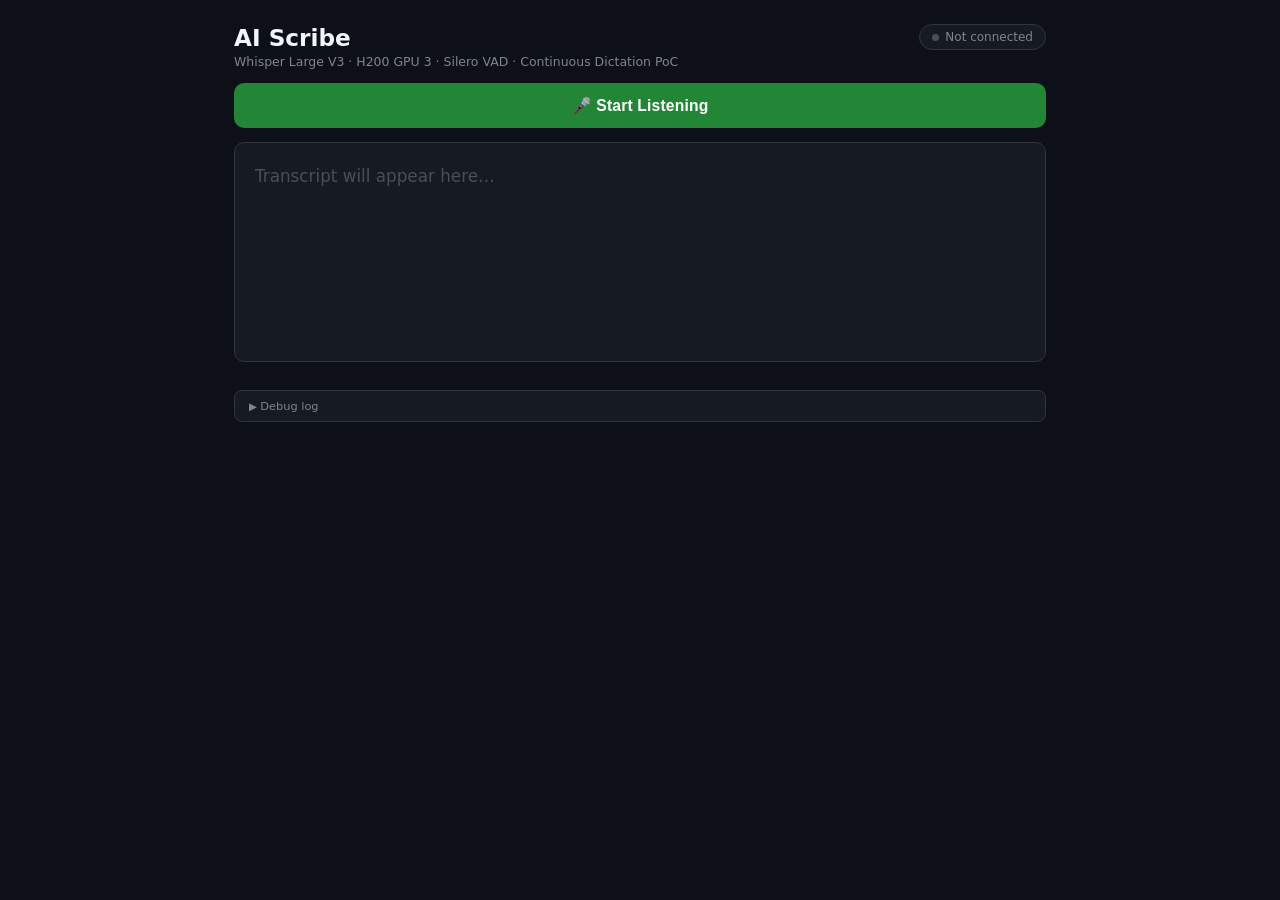
==== client/index.html @ 9f246950 "Inital Commit: Basic PoC with Dictation STT working" ====
<!DOCTYPE html>
<html lang="en">
<head>
  <meta charset="UTF-8">
  <meta name="viewport" content="width=device-width, initial-scale=1.0">
  <meta name="description" content="AI Scribe — Voice-driven exam interface for PwD students. Continuous dictation powered by Whisper Large V3.">
  <title>AI Scribe — Continuous Dictation</title>
  <style>
    *, *::before, *::after { box-sizing: border-box; margin: 0; padding: 0; }

    body {
      font-family: 'Segoe UI', system-ui, -apple-system, sans-serif;
      background: #0d1117;
      color: #e6edf3;
      min-height: 100vh;
      padding: 24px;
      display: flex;
      flex-direction: column;
      gap: 14px;
      max-width: 860px;
      margin: 0 auto;
    }

    /* ── Header ─────────────────────────────────────────────────── */
    .header {
      display: flex;
      justify-content: space-between;
      align-items: flex-start;
      flex-wrap: wrap;
      gap: 8px;
    }
    h1 { font-size: 1.45rem; color: #f0f6fc; font-weight: 600; }
    .subtitle { font-size: 0.78rem; color: #7d8590; margin-top: 3px; }

    /* ── Connection pill ────────────────────────────────────────── */
    .ws-pill {
      display: flex;
      align-items: center;
      gap: 6px;
      padding: 5px 12px;
      border-radius: 20px;
      background: #161b22;
      border: 1px solid #30363d;
      font-size: 0.75rem;
      color: #7d8590;
      white-space: nowrap;
    }
    .dot {
      width: 7px; height: 7px;
      border-radius: 50%;
      background: #484f58;
      flex-shrink: 0;
      transition: background 0.3s;
    }
    .dot.connected { background: #3fb950; }
    .dot.error     { background: #f85149; }

    /* ── Start/Stop button ──────────────────────────────────────── */
    #startBtn {
      width: 100%;
      padding: 13px;
      background: #238636;
      color: #fff;
      border: none;
      border-radius: 10px;
      font-size: 0.98rem;
      font-weight: 600;
      cursor: pointer;
      transition: background 0.2s, opacity 0.2s;
      letter-spacing: 0.01em;
    }
    #startBtn:hover:not(:disabled) { background: #2ea043; }
    #startBtn:disabled { opacity: 0.45; cursor: not-allowed; }
    #startBtn.stopping { background: #6e3b3b; }
    #startBtn.stopping:hover { background: #8b1a1a; }

    /* ── VAD status bar ─────────────────────────────────────────── */
    #vadBar {
      display: none;
      align-items: center;
      gap: 10px;
      padding: 10px 16px;
      border-radius: 8px;
      background: #161b22;
      border: 1px solid #30363d;
      font-size: 0.83rem;
      color: #7d8590;
    }
    #vadBar.visible { display: flex; }

    .vad-dot {
      width: 10px; height: 10px;
      border-radius: 50%;
      background: #3fb950;
      flex-shrink: 0;
      transition: background 0.15s;
    }
    .vad-dot.speaking {
      background: #f0883e;
      animation: speak-pulse 0.5s ease-in-out infinite alternate;
    }
    @keyframes speak-pulse {
      from { transform: scale(1);   box-shadow: 0 0 0 0   rgba(240,136,62,0.5); }
      to   { transform: scale(1.35); box-shadow: 0 0 0 5px rgba(240,136,62,0);   }
    }

    /* ── Transcript area ────────────────────────────────────────── */
    #transcript {
      background: #161b22;
      border: 1px solid #30363d;
      border-radius: 10px;
      padding: 18px 20px;
      min-height: 220px;
      max-height: 420px;
      overflow-y: auto;
      font-size: 1.05rem;
      line-height: 1.9;
      scroll-behavior: smooth;
    }
    .placeholder { color: #484f58; }

    /* Completed sentence chunks flow inline like a scribe writing */
    .sent { display: inline; margin-right: 4px; }

    /* Individual word spans */
    .w { display: inline; }
    .w.lo {
      background: rgba(248,81,73,0.12);
      color: #f85149;
      border-radius: 3px;
      padding: 0 2px;
      cursor: help;
    }

    /* .sent.pending is intentionally unstyled.
       It looks identical to committed text so the student sees
       a single continuous transcript with no visual interruptions.
       The .pending class exists only to identify the paragraph in JS. */

    /* ── Command feedback ───────────────────────────────────────── */
    #cmdBar {
      display: none;
      align-items: center;
      gap: 10px;
      padding: 10px 16px;
      background: #161b22;
      border: 1px solid #30363d;
      border-left: 3px solid #388bfd;
      border-radius: 8px;
      font-size: 0.83rem;
    }
    #cmdBar.visible { display: flex; }

    /* ── Stats row ──────────────────────────────────────────────── */
    .stats {
      display: flex;
      gap: 18px;
      font-size: 0.73rem;
      color: #7d8590;
      padding: 0 2px;
    }

    /* ── Debug log ──────────────────────────────────────────────── */
    details {
      background: #161b22;
      border: 1px solid #30363d;
      border-radius: 8px;
      font-size: 0.71rem;
    }
    summary {
      padding: 8px 14px;
      cursor: pointer;
      color: #7d8590;
      user-select: none;
      list-style: none;
    }
    summary::before { content: "▶ "; font-size: 0.65rem; }
    details[open] summary::before { content: "▼ "; }
    #log {
      font-family: 'Cascadia Code', 'Consolas', 'Courier New', monospace;
      color: #6e7681;
      max-height: 130px;
      overflow-y: auto;
      padding: 0 14px 10px;
    }
    #log .le { padding: 1px 0; }
    #log .err { color: #f85149; }
    #log .ok  { color: #3fb950; }
    #log .cmd { color: #388bfd; }
  </style>
</head>
<body>

<!-- ── Header ────────────────────────────────────────────────────────────── -->
<div class="header">
  <div>
    <h1>AI Scribe</h1>
    <div class="subtitle">Whisper Large V3 · H200 GPU 3 · Silero VAD · Continuous Dictation PoC</div>
  </div>
  <div class="ws-pill">
    <div class="dot" id="wsDot"></div>
    <span id="wsLabel">Not connected</span>
  </div>
</div>

<!-- ── Start/Stop ────────────────────────────────────────────────────────── -->
<button id="startBtn">🎤 Start Listening</button>

<!-- ── VAD status ────────────────────────────────────────────────────────── -->
<div id="vadBar">
  <div class="vad-dot" id="vadDot"></div>
  <span id="vadLabel">Listening for speech…</span>
</div>

<!-- ── Transcript ─────────────────────────────────────────────────────────── -->
<div id="transcript" role="log" aria-live="polite" aria-label="Transcript">
  <span class="placeholder">Transcript will appear here…</span>
</div>



<!-- ── Command feedback ──────────────────────────────────────────────────── -->
<div id="cmdBar" role="status">
  <span id="cmdIcon">⚡</span>
  <span id="cmdText"></span>
</div>

<!-- ── Stats ─────────────────────────────────────────────────────────────── -->
<div class="stats">
  <span id="statInf"></span>
  <span id="statWords"></span>
  <span id="statChunks"></span>
</div>

<!-- ── Debug log ─────────────────────────────────────────────────────────── -->
<details>
  <summary>Debug log</summary>
  <div id="log"></div>
</details>


<script type="module">
// ════════════════════════════════════════════════════════════════════════════
//  AI Scribe — client-side logic
//
//  Loading sequence (must happen in this order):
//    1. Fetch VAD config from server (/config)
//    2. Import onnxruntime-web ESM bundle → set window.ort + wasmPaths
//    3. Dynamic-load bundle.min.js (UMD) → reads window.ort → sets window.vad
//    4. Create MicVAD with config → requests microphone
//    5. Connect WebSocket
//    6. micVad.start() — begins continuous listening
// ════════════════════════════════════════════════════════════════════════════

// ── State ─────────────────────────────────────────────────────────────────
let ws       = null;   // main WebSocket: committed sentence pipeline
let wsStream = null;   // stream WebSocket: live interim transcription
let micVad   = null;
let started  = false;
let vadCfg   = null;   // loaded from /config

// Audio capture for streaming interim transcription
let audioCtxStream    = null;   // AudioContext at 16kHz
let scriptProcessor   = null;   // ScriptProcessorNode
let speechBuffer      = [];     // Float32Array chunks accumulated during speech
let speakingForStream = false;  // true between onSpeechStart and onSpeechEnd
let streamingTimer    = null;   // setInterval handle

let wordCount  = 0;
let chunkCount = 0;

const WS_URL        = `wss://${location.host}/ws`;
const WS_STREAM_URL = `wss://${location.host}/ws/stream`;

// ── Helpers ───────────────────────────────────────────────────────────────
function log(msg, cls = '') {
  const el  = document.getElementById('log');
  const t   = new Date().toLocaleTimeString('en-GB', { hour12: false });
  const div = document.createElement('div');
  div.className = 'le' + (cls ? ' ' + cls : '');
  div.textContent = `[${t}] ${msg}`;
  el.appendChild(div);
  el.scrollTop = el.scrollHeight;
  // Trim log to last 200 entries to avoid memory growth
  while (el.children.length > 200) el.removeChild(el.firstChild);
}

function setWS(label, state) {
  document.getElementById('wsLabel').textContent = label;
  document.getElementById('wsDot').className     = 'dot ' + (state || '');
}

function setVAD(speaking) {
  document.getElementById('vadDot').className  = 'vad-dot' + (speaking ? ' speaking' : '');
  document.getElementById('vadLabel').textContent =
    speaking ? 'Speaking detected…' : 'Listening for speech…';
}

// ── Command label map ─────────────────────────────────────────────────────
const CMD_LABELS = {
  nav_next:       '→ Next question',
  nav_prev:       '← Previous question',
  nav_goto:       '⤳ Go to question',
  read_question:  '📖 Reading question',
  read_answer:    '📖 Reading your answer',
  clear_answer:   '🗑 Answer cleared',
  delete_last:    '↩ Last sentence deleted',
};

function showCommand(action, raw) {
  document.getElementById('cmdText').textContent =
    `${CMD_LABELS[action] || action}  —  "${raw}"`;
  const bar = document.getElementById('cmdBar');
  bar.classList.add('visible');
  clearTimeout(bar._timer);
  bar._timer = setTimeout(() => bar.classList.remove('visible'), 4000);
  log(`Command: ${action}  |  "${raw}"`, 'cmd');
}

// ── Transcript rendering ─────────────────────────────────────────────────
//
// Three functions:
//   getPendingPara()      — get/create the live "pending" paragraph at bottom
//   updatePending(text)   — update it with raw partial text (grey italic)
//   commitPending(words)  — replace it with final confidence-highlighted spans

function _getBox() {
  const box = document.getElementById('transcript');
  if (box.querySelector('.placeholder')) box.innerHTML = '';
  return box;
}

function getPendingSpan() {
  const box = _getBox();
  let p = box.querySelector('.pending');
  if (!p) {
    p = document.createElement('span');
    p.className = 'sent pending';
    box.appendChild(p);
  }
  return p;
}

function updatePending(text) {
  // Show raw partial text live in the transcript box
  const p = getPendingSpan();
  p.textContent = text + '…';
  p.parentElement.scrollTop = p.parentElement.scrollHeight;
}

function commitPending(text, words) {
  // Replace the pending span with final committed text + word confidence spans
  const box = _getBox();
  const existing = box.querySelector('.pending');

  const p = document.createElement('span');
  p.className = 'sent';  // committed — no longer pending

  if (words && words.length > 0) {
    words.forEach(w => {
      const span = document.createElement('span');
      span.className = 'w' + (w.low_confidence ? ' lo' : '');
      span.textContent = w.word + ' '; // Add space between words
      if (w.low_confidence) {
        span.title = `confidence: ${(w.probability * 100).toFixed(0)}%`;
      }
      p.appendChild(span);
    });
    wordCount += words.length;
  } else {
    p.textContent = text;
    wordCount += text.split(/\s+/).filter(Boolean).length;
  }
  document.getElementById('statWords').textContent = `Words: ${wordCount}`;

  if (existing) box.replaceChild(p, existing);
  else box.appendChild(p);

  box.scrollTop = box.scrollHeight;
}

function clearPending() {
  const box = document.getElementById('transcript');
  const p = box.querySelector('.pending');
  if (p) p.remove();
}

// ── Stream audio capture ──────────────────────────────────────────────────
//
// Uses a ScriptProcessorNode to capture raw float32 audio from the mic
// while the student is speaking, then sends cumulative audio to /ws/stream
// every 500ms. The server transcribes it with Whisper and returns interim
// text that updates the pending paragraph live.

async function initStreamCapture() {
  // Get mic stream (browser reuses the already-granted permission).
  // Must be 1 channel at 16kHz to match Whisper's expected input.
  const stream = await navigator.mediaDevices.getUserMedia({
    audio: {
      channelCount:     1,
      sampleRate:       16000,
      echoCancellation: true,
      noiseSuppression: true,
      autoGainControl:  true,
    }
  });

  audioCtxStream = new AudioContext({ sampleRate: 16000 });
  const source   = audioCtxStream.createMediaStreamSource(stream);

  // ScriptProcessorNode fires every bufferSize samples (256ms at 16kHz)
  // onaudioprocess gives us raw float32 channel data on the main thread.
  // Deprecated but universally supported; works for PoC.
  scriptProcessor = audioCtxStream.createScriptProcessor(4096, 1, 1);
  scriptProcessor.onaudioprocess = (e) => {
    if (!speakingForStream) return;
    // Clone channel data — it's only valid synchronously within this callback
    speechBuffer.push(new Float32Array(e.inputBuffer.getChannelData(0)));
  };

  source.connect(scriptProcessor);
  // ScriptProcessorNode must be connected to destination to activate
  scriptProcessor.connect(audioCtxStream.destination);

  log('Stream audio capture ready', 'ok');
}

function startSpeechStream() {
  speechBuffer      = [];
  speakingForStream = true;

  // Send a cumulative audio chunk to /ws/stream every 500ms
  streamingTimer = setInterval(sendInterimChunk, 500);
}

function stopSpeechStream() {
  speakingForStream = false;
  clearInterval(streamingTimer);
  streamingTimer = null;
  speechBuffer   = [];
}

function sendInterimChunk() {
  if (!wsStream || wsStream.readyState !== WebSocket.OPEN) return;
  if (speechBuffer.length === 0) return;

  // Concatenate all captured frames into one Float32Array
  const totalLen = speechBuffer.reduce((s, b) => s + b.length, 0);

  // < 0.3s — too short for reliable Whisper output, skip
  if (totalLen < 16000 * 0.3) return;

  // > 25s — cap to stay within Whisper's 30s window
  const capLen  = Math.min(totalLen, 16000 * 25);
  const combined = new Float32Array(capLen);
  let offset = 0;
  for (const chunk of speechBuffer) {
    const take = Math.min(chunk.length, capLen - offset);
    combined.set(chunk.subarray(0, take), offset);
    offset += take;
    if (offset >= capLen) break;
  }

  wsStream.send(combined.buffer);
}

function connectStreamWS() {
  wsStream = new WebSocket(WS_STREAM_URL);
  wsStream.binaryType = 'arraybuffer';

  wsStream.onopen  = () => log('Stream WS connected', 'ok');
  wsStream.onerror = () => log('Stream WS error', 'err');
  wsStream.onclose = () => log('Stream WS closed');

  wsStream.onmessage = (event) => {
    const msg = JSON.parse(event.data);
    if (msg.type === 'interim' && msg.text) {
      // Update the pending span in the main transcript box.
      // Looks identical to committed text — single unified transcript.
      updatePending(msg.text);
    }
  };
}

// ── WebSocket ─────────────────────────────────────────────────────────────
let wsReconnectTimer = null;

function connectWS() {
  if (ws && ws.readyState <= WebSocket.OPEN) return;  // already open or connecting

  ws = new WebSocket(WS_URL);
  ws.binaryType = 'arraybuffer';

  ws.onopen = () => {
    setWS('Connected', 'connected');
    log('WebSocket connected', 'ok');
    clearTimeout(wsReconnectTimer);
  };

  ws.onclose = () => {
    setWS('Reconnecting…', 'error');
    log('WebSocket closed — reconnecting in 2s');
    if (started) {
      wsReconnectTimer = setTimeout(connectWS, 2000);
    }
  };

  ws.onerror = () => {
    setWS('Connection error', 'error');
    log('WebSocket error', 'err');
  };

  ws.onmessage = (event) => {
    const msg = JSON.parse(event.data);

    switch (msg.type) {

      case 'transcript':
        // Chunk complete — commit with word-level confidence highlighting.
        // Replaces the pending span in-place.
        commitPending(msg.text, msg.words);
        chunkCount++;
        document.getElementById('statInf').textContent    = `Inference: ${msg.inference_ms} ms`;
        document.getElementById('statChunks').textContent = `Chunks: ${chunkCount}`;
        break;

      case 'command':
        // Command detected — clear pending, show command feedback bar.
        clearPending();
        showCommand(msg.action, msg.raw);
        chunkCount++;
        document.getElementById('statInf').textContent    = `Inference: ${msg.inference_ms} ms`;
        document.getElementById('statChunks').textContent = `Chunks: ${chunkCount}`;
        break;

      case 'empty':
        log(`Empty chunk (noise) — ${msg.inference_ms} ms`);
        break;

      case 'error':
        log('Server error: ' + msg.message, 'err');
        break;

      default:
        log('Unknown message type: ' + msg.type);
    }
  };
}

// ── Audio chunk sender ────────────────────────────────────────────────────
function sendAudioChunk(float32Array) {
  // float32Array is a Float32Array (16 kHz mono) from vad-web onSpeechEnd
  if (!ws || ws.readyState !== WebSocket.OPEN) {
    log('WS not open — dropping audio chunk', 'err');
    return;
  }
  // Send the raw underlying ArrayBuffer
  // Server: np.frombuffer(bytes, dtype=np.float32) — exact inverse
  ws.send(float32Array.buffer);
  log(`Sent ${float32Array.length} samples (${(float32Array.length / 16000).toFixed(2)} s)`);
}

// ── Session init (triggered by button click) ──────────────────────────────
async function initSession() {
  if (started) return;

  const btn = document.getElementById('startBtn');
  btn.disabled = true;
  btn.textContent = '⏳ Initialising…';

  try {
    // 1. Fetch VAD config from server
    log('Fetching VAD config from server…');
    const cfgResp = await fetch('/config');
    vadCfg = await cfgResp.json();
    log(`VAD config: redemptionFrames=${vadCfg.redemptionFrames}, pos=${vadCfg.positiveSpeechThreshold}`, 'ok');

    // 2. Import onnxruntime-web (ESM bundle, self-hosted at /static/)
    log('Loading onnxruntime-web…');
    const ort = await import('/static/ort.wasm.bundle.min.mjs');

    // Configure WASM file paths before any InferenceSession is created.
    // ORT will look for ort-wasm-simd-threaded.wasm at /static/.
    ort.env.wasm.wasmPaths = '/static/';
    // Disable threading if SharedArrayBuffer is unavailable (no COOP/COEP).
    // Should be available since server sends those headers, but belt+suspenders.
    if (typeof SharedArrayBuffer === 'undefined') {
      ort.env.wasm.numThreads = 1;
      log('SharedArrayBuffer unavailable — using single-threaded WASM');
    }

    // Expose as global so the UMD bundle (bundle.min.js) can read it.
    // bundle.min.js UMD footer: e.vad = t(e.ort)  where e = window
    window.ort = ort;
    log('onnxruntime-web loaded', 'ok');

    // 3. Dynamic-load vad-web UMD bundle (reads window.ort, sets window.vad)
    log('Loading vad-web bundle…');
    await new Promise((resolve, reject) => {
      const s = document.createElement('script');
      s.src    = '/static/bundle.min.js';
      s.onload = resolve;
      s.onerror = () => reject(new Error('Failed to load /static/bundle.min.js'));
      document.head.appendChild(s);
    });
    log('vad-web bundle loaded', 'ok');

    const { MicVAD } = window.vad;
    if (!MicVAD) throw new Error('window.vad.MicVAD not found after bundle load');

    // 4. Initialise MicVAD — this triggers getUserMedia (microphone prompt)
    log('Requesting microphone access (MicVAD.new)…');
    micVad = await MicVAD.new({
      workletURL:       '/static/vad.worklet.bundle.min.js',
      model:            'v5',        // use silero_vad_v5.onnx
      baseAssetPath:    '/static/', // vad-web fetches model from here
      onnxWASMBasePath: '/static/', // ort loads WASM from here

      // VAD thresholds (from server config via /config)
      positiveSpeechThreshold: vadCfg.positiveSpeechThreshold,
      negativeSpeechThreshold: vadCfg.negativeSpeechThreshold,
      redemptionFrames:        vadCfg.redemptionFrames,     // ~1200ms silence
      preSpeechPadFrames:      vadCfg.preSpeechPadFrames,  // 1 frame pre-roll
      minSpeechFrames:         vadCfg.minSpeechFrames,      // ignore < ~288ms

      onSpeechStart: () => {
        setVAD(true);
        // Start sending cumulative audio to /ws/stream every 500ms
        startSpeechStream();
      },

      onSpeechEnd: (audio) => {
        // Stop interim streaming — we now have the full clean chunk
        stopSpeechStream();
        setVAD(false);
        // Send final audio to /ws for committed transcript + confidence scores
        sendAudioChunk(audio);
      },

      onVADMisfire: () => {
        stopSpeechStream();
        clearPending();
        setVAD(false);
        log('VAD misfire — too short, ignored');
      },
    });
    log('MicVAD ready', 'ok');

    // 5. Connect both WebSockets
    connectWS();
    connectStreamWS();

    // 6. Initialise stream audio capture (ScriptProcessorNode on mic)
    await initStreamCapture();

    // 7. Start VAD — fully passive, no buttons needed
    micVad.start();
    started = true;

    btn.disabled    = false;
    btn.textContent = '🔴 Stop Listening';
    btn.classList.add('stopping');

    document.getElementById('vadBar').classList.add('visible');
    log('Session started — live transcription active', 'ok');

  } catch (err) {
    log('Init failed: ' + err.message, 'err');
    console.error('[AI Scribe] Init error:', err);
    btn.disabled    = false;
    btn.textContent = '🎤 Start Listening';
    btn.classList.remove('stopping');
  }
}

function stopSession() {
  if (!started) return;

  stopSpeechStream();

  if (micVad) { micVad.pause(); micVad = null; }

  clearTimeout(wsReconnectTimer);
  if (ws)       { ws.close();       ws       = null; }
  if (wsStream) { wsStream.close(); wsStream = null; }

  if (scriptProcessor) { scriptProcessor.disconnect(); scriptProcessor = null; }
  if (audioCtxStream)  { audioCtxStream.close();       audioCtxStream  = null; }

  started = false;

  const btn = document.getElementById('startBtn');
  btn.textContent = '🎤 Start Listening';
  btn.classList.remove('stopping');

  document.getElementById('vadBar').classList.remove('visible');
  clearPending();
  setWS('Disconnected', '');
  log('Session stopped');
}

// ── Button wiring (toggle) ────────────────────────────────────────────────
document.getElementById('startBtn').addEventListener('click', () => {
  if (!started) initSession();
  else          stopSession();
});
</script>

</body>
</html>
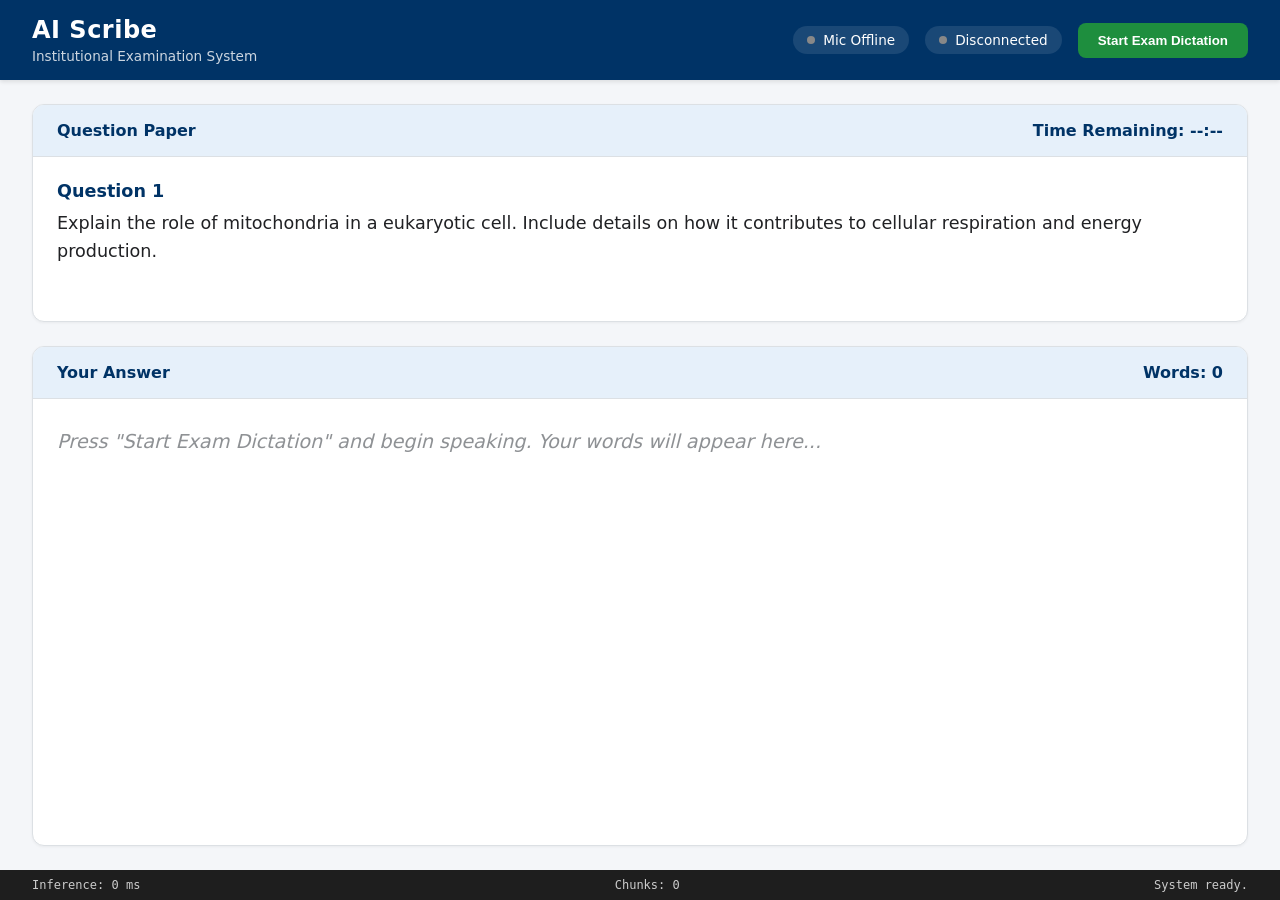
==== commit f6b73eca: "Changed from tranformer approach to faster-whisper to improve live transcription response time" ====
--- a/client/index.html
+++ b/client/index.html
@@ -3,708 +3,82 @@
 <head>
   <meta charset="UTF-8">
   <meta name="viewport" content="width=device-width, initial-scale=1.0">
-  <meta name="description" content="AI Scribe — Voice-driven exam interface for PwD students. Continuous dictation powered by Whisper Large V3.">
-  <title>AI Scribe — Continuous Dictation</title>
-  <style>
-    *, *::before, *::after { box-sizing: border-box; margin: 0; padding: 0; }
-
-    body {
-      font-family: 'Segoe UI', system-ui, -apple-system, sans-serif;
-      background: #0d1117;
-      color: #e6edf3;
-      min-height: 100vh;
-      padding: 24px;
-      display: flex;
-      flex-direction: column;
-      gap: 14px;
-      max-width: 860px;
-      margin: 0 auto;
-    }
-
-    /* ── Header ─────────────────────────────────────────────────── */
-    .header {
-      display: flex;
-      justify-content: space-between;
-      align-items: flex-start;
-      flex-wrap: wrap;
-      gap: 8px;
-    }
-    h1 { font-size: 1.45rem; color: #f0f6fc; font-weight: 600; }
-    .subtitle { font-size: 0.78rem; color: #7d8590; margin-top: 3px; }
-
-    /* ── Connection pill ────────────────────────────────────────── */
-    .ws-pill {
-      display: flex;
-      align-items: center;
-      gap: 6px;
-      padding: 5px 12px;
-      border-radius: 20px;
-      background: #161b22;
-      border: 1px solid #30363d;
-      font-size: 0.75rem;
-      color: #7d8590;
-      white-space: nowrap;
-    }
-    .dot {
-      width: 7px; height: 7px;
-      border-radius: 50%;
-      background: #484f58;
-      flex-shrink: 0;
-      transition: background 0.3s;
-    }
-    .dot.connected { background: #3fb950; }
-    .dot.error     { background: #f85149; }
-
-    /* ── Start/Stop button ──────────────────────────────────────── */
-    #startBtn {
-      width: 100%;
-      padding: 13px;
-      background: #238636;
-      color: #fff;
-      border: none;
-      border-radius: 10px;
-      font-size: 0.98rem;
-      font-weight: 600;
-      cursor: pointer;
-      transition: background 0.2s, opacity 0.2s;
-      letter-spacing: 0.01em;
-    }
-    #startBtn:hover:not(:disabled) { background: #2ea043; }
-    #startBtn:disabled { opacity: 0.45; cursor: not-allowed; }
-    #startBtn.stopping { background: #6e3b3b; }
-    #startBtn.stopping:hover { background: #8b1a1a; }
-
-    /* ── VAD status bar ─────────────────────────────────────────── */
-    #vadBar {
-      display: none;
-      align-items: center;
-      gap: 10px;
-      padding: 10px 16px;
-      border-radius: 8px;
-      background: #161b22;
-      border: 1px solid #30363d;
-      font-size: 0.83rem;
-      color: #7d8590;
-    }
-    #vadBar.visible { display: flex; }
-
-    .vad-dot {
-      width: 10px; height: 10px;
-      border-radius: 50%;
-      background: #3fb950;
-      flex-shrink: 0;
-      transition: background 0.15s;
-    }
-    .vad-dot.speaking {
-      background: #f0883e;
-      animation: speak-pulse 0.5s ease-in-out infinite alternate;
-    }
-    @keyframes speak-pulse {
-      from { transform: scale(1);   box-shadow: 0 0 0 0   rgba(240,136,62,0.5); }
-      to   { transform: scale(1.35); box-shadow: 0 0 0 5px rgba(240,136,62,0);   }
-    }
-
-    /* ── Transcript area ────────────────────────────────────────── */
-    #transcript {
-      background: #161b22;
-      border: 1px solid #30363d;
-      border-radius: 10px;
-      padding: 18px 20px;
-      min-height: 220px;
-      max-height: 420px;
-      overflow-y: auto;
-      font-size: 1.05rem;
-      line-height: 1.9;
-      scroll-behavior: smooth;
-    }
-    .placeholder { color: #484f58; }
-
-    /* Completed sentence chunks flow inline like a scribe writing */
-    .sent { display: inline; margin-right: 4px; }
-
-    /* Individual word spans */
-    .w { display: inline; }
-    .w.lo {
-      background: rgba(248,81,73,0.12);
-      color: #f85149;
-      border-radius: 3px;
-      padding: 0 2px;
-      cursor: help;
-    }
-
-    /* .sent.pending is intentionally unstyled.
-       It looks identical to committed text so the student sees
-       a single continuous transcript with no visual interruptions.
-       The .pending class exists only to identify the paragraph in JS. */
-
-    /* ── Command feedback ───────────────────────────────────────── */
-    #cmdBar {
-      display: none;
-      align-items: center;
-      gap: 10px;
-      padding: 10px 16px;
-      background: #161b22;
-      border: 1px solid #30363d;
-      border-left: 3px solid #388bfd;
-      border-radius: 8px;
-      font-size: 0.83rem;
-    }
-    #cmdBar.visible { display: flex; }
-
-    /* ── Stats row ──────────────────────────────────────────────── */
-    .stats {
-      display: flex;
-      gap: 18px;
-      font-size: 0.73rem;
-      color: #7d8590;
-      padding: 0 2px;
-    }
-
-    /* ── Debug log ──────────────────────────────────────────────── */
-    details {
-      background: #161b22;
-      border: 1px solid #30363d;
-      border-radius: 8px;
-      font-size: 0.71rem;
-    }
-    summary {
-      padding: 8px 14px;
-      cursor: pointer;
-      color: #7d8590;
-      user-select: none;
-      list-style: none;
-    }
-    summary::before { content: "▶ "; font-size: 0.65rem; }
-    details[open] summary::before { content: "▼ "; }
-    #log {
-      font-family: 'Cascadia Code', 'Consolas', 'Courier New', monospace;
-      color: #6e7681;
-      max-height: 130px;
-      overflow-y: auto;
-      padding: 0 14px 10px;
-    }
-    #log .le { padding: 1px 0; }
-    #log .err { color: #f85149; }
-    #log .ok  { color: #3fb950; }
-    #log .cmd { color: #388bfd; }
-  </style>
+  <meta name="description" content="AI Scribe — Voice-driven exam interface">
+  <title>AI Scribe Exam Interface</title>
+  <link rel="stylesheet" href="/client/style.css">
 </head>
 <body>
 
-<!-- ── Header ────────────────────────────────────────────────────────────── -->
-<div class="header">
-  <div>
-    <h1>AI Scribe</h1>
-    <div class="subtitle">Whisper Large V3 · H200 GPU 3 · Silero VAD · Continuous Dictation PoC</div>
-  </div>
-  <div class="ws-pill">
-    <div class="dot" id="wsDot"></div>
-    <span id="wsLabel">Not connected</span>
-  </div>
-</div>
+  <!-- Top Bar -->
+  <header class="topbar">
+    <div class="topbar-brand">
+      <h1>AI Scribe</h1>
+      <div class="topbar-subtitle">Institutional Examination System</div>
+    </div>
+    
+    <div class="topbar-controls">
+      <!-- VAD Status -->
+      <div class="status-pill" id="vadBar">
+        <div class="dot" id="vadDot"></div>
+        <span id="vadLabel">Mic Offline</span>
+      </div>
 
-<!-- ── Start/Stop ────────────────────────────────────────────────────────── -->
-<button id="startBtn">🎤 Start Listening</button>
+      <!-- WS Connection Status -->
+      <div class="status-pill">
+        <div class="dot" id="wsDot"></div>
+        <span id="wsLabel">Disconnected</span>
+      </div>
 
-<!-- ── VAD status ────────────────────────────────────────────────────────── -->
-<div id="vadBar">
-  <div class="vad-dot" id="vadDot"></div>
-  <span id="vadLabel">Listening for speech…</span>
-</div>
+      <button id="startBtn" class="btn-start">Start Exam Dictation</button>
+    </div>
+  </header>
 
-<!-- ── Transcript ─────────────────────────────────────────────────────────── -->
-<div id="transcript" role="log" aria-live="polite" aria-label="Transcript">
-  <span class="placeholder">Transcript will appear here…</span>
-</div>
+  <!-- Main Layout -->
+  <main class="main-layout">
+    
+    <!-- Left Panel: Question Display -->
+    <section class="panel">
+      <header class="panel-header">
+        <span>Question Paper</span>
+        <span id="qTimer">Time Remaining: --:--</span>
+      </header>
+      <div class="panel-content" id="questionArea">
+        <!-- Dynamic questions rendered here via JS -->
+        <div class="question-item">
+          <div class="question-number">Question 1</div>
+          <div class="question-text">Explain the role of mitochondria in a eukaryotic cell. Include details on how it contributes to cellular respiration and energy production.</div>
+        </div>
+      </div>
+    </section>
 
+    <!-- Right Panel: Answer Dictation Box -->
+    <section class="panel">
+      <header class="panel-header">
+        <span>Your Answer</span>
+        <span id="wordCount">Words: 0</span>
+      </header>
+      <div class="panel-content" id="transcript" role="log" aria-live="polite">
+        <span class="placeholder">Press "Start Exam Dictation" and begin speaking. Your words will appear here...</span>
+      </div>
+      
+      <!-- Command Feedback Bar -->
+      <div id="cmdBar" role="status">
+        <span id="cmdIcon">⚡</span>
+        <span id="cmdText"></span>
+      </div>
+    </section>
 
+  </main>
 
-<!-- ── Command feedback ──────────────────────────────────────────────────── -->
-<div id="cmdBar" role="status">
-  <span id="cmdIcon">⚡</span>
-  <span id="cmdText"></span>
-</div>
+  <!-- Developer Debug Bar -->
+  <footer class="debug-bar">
+    <span id="statInf">Inference: 0 ms</span>
+    <span id="statChunks">Chunks: 0</span>
+    <span id="logPreview">System ready.</span>
+  </footer>
 
-<!-- ── Stats ─────────────────────────────────────────────────────────────── -->
-<div class="stats">
-  <span id="statInf"></span>
-  <span id="statWords"></span>
-  <span id="statChunks"></span>
-</div>
-
-<!-- ── Debug log ─────────────────────────────────────────────────────────── -->
-<details>
-  <summary>Debug log</summary>
-  <div id="log"></div>
-</details>
-
-
-<script type="module">
-// ════════════════════════════════════════════════════════════════════════════
-//  AI Scribe — client-side logic
-//
-//  Loading sequence (must happen in this order):
-//    1. Fetch VAD config from server (/config)
-//    2. Import onnxruntime-web ESM bundle → set window.ort + wasmPaths
-//    3. Dynamic-load bundle.min.js (UMD) → reads window.ort → sets window.vad
-//    4. Create MicVAD with config → requests microphone
-//    5. Connect WebSocket
-//    6. micVad.start() — begins continuous listening
-// ════════════════════════════════════════════════════════════════════════════
-
-// ── State ─────────────────────────────────────────────────────────────────
-let ws       = null;   // main WebSocket: committed sentence pipeline
-let wsStream = null;   // stream WebSocket: live interim transcription
-let micVad   = null;
-let started  = false;
-let vadCfg   = null;   // loaded from /config
-
-// Audio capture for streaming interim transcription
-let audioCtxStream    = null;   // AudioContext at 16kHz
-let scriptProcessor   = null;   // ScriptProcessorNode
-let speechBuffer      = [];     // Float32Array chunks accumulated during speech
-let speakingForStream = false;  // true between onSpeechStart and onSpeechEnd
-let streamingTimer    = null;   // setInterval handle
-
-let wordCount  = 0;
-let chunkCount = 0;
-
-const WS_URL        = `wss://${location.host}/ws`;
-const WS_STREAM_URL = `wss://${location.host}/ws/stream`;
-
-// ── Helpers ───────────────────────────────────────────────────────────────
-function log(msg, cls = '') {
-  const el  = document.getElementById('log');
-  const t   = new Date().toLocaleTimeString('en-GB', { hour12: false });
-  const div = document.createElement('div');
-  div.className = 'le' + (cls ? ' ' + cls : '');
-  div.textContent = `[${t}] ${msg}`;
-  el.appendChild(div);
-  el.scrollTop = el.scrollHeight;
-  // Trim log to last 200 entries to avoid memory growth
-  while (el.children.length > 200) el.removeChild(el.firstChild);
-}
-
-function setWS(label, state) {
-  document.getElementById('wsLabel').textContent = label;
-  document.getElementById('wsDot').className     = 'dot ' + (state || '');
-}
-
-function setVAD(speaking) {
-  document.getElementById('vadDot').className  = 'vad-dot' + (speaking ? ' speaking' : '');
-  document.getElementById('vadLabel').textContent =
-    speaking ? 'Speaking detected…' : 'Listening for speech…';
-}
-
-// ── Command label map ─────────────────────────────────────────────────────
-const CMD_LABELS = {
-  nav_next:       '→ Next question',
-  nav_prev:       '← Previous question',
-  nav_goto:       '⤳ Go to question',
-  read_question:  '📖 Reading question',
-  read_answer:    '📖 Reading your answer',
-  clear_answer:   '🗑 Answer cleared',
-  delete_last:    '↩ Last sentence deleted',
-};
-
-function showCommand(action, raw) {
-  document.getElementById('cmdText').textContent =
-    `${CMD_LABELS[action] || action}  —  "${raw}"`;
-  const bar = document.getElementById('cmdBar');
-  bar.classList.add('visible');
-  clearTimeout(bar._timer);
-  bar._timer = setTimeout(() => bar.classList.remove('visible'), 4000);
-  log(`Command: ${action}  |  "${raw}"`, 'cmd');
-}
-
-// ── Transcript rendering ─────────────────────────────────────────────────
-//
-// Three functions:
-//   getPendingPara()      — get/create the live "pending" paragraph at bottom
-//   updatePending(text)   — update it with raw partial text (grey italic)
-//   commitPending(words)  — replace it with final confidence-highlighted spans
-
-function _getBox() {
-  const box = document.getElementById('transcript');
-  if (box.querySelector('.placeholder')) box.innerHTML = '';
-  return box;
-}
-
-function getPendingSpan() {
-  const box = _getBox();
-  let p = box.querySelector('.pending');
-  if (!p) {
-    p = document.createElement('span');
-    p.className = 'sent pending';
-    box.appendChild(p);
-  }
-  return p;
-}
-
-function updatePending(text) {
-  // Show raw partial text live in the transcript box
-  const p = getPendingSpan();
-  p.textContent = text + '…';
-  p.parentElement.scrollTop = p.parentElement.scrollHeight;
-}
-
-function commitPending(text, words) {
-  // Replace the pending span with final committed text + word confidence spans
-  const box = _getBox();
-  const existing = box.querySelector('.pending');
-
-  const p = document.createElement('span');
-  p.className = 'sent';  // committed — no longer pending
-
-  if (words && words.length > 0) {
-    words.forEach(w => {
-      const span = document.createElement('span');
-      span.className = 'w' + (w.low_confidence ? ' lo' : '');
-      span.textContent = w.word + ' '; // Add space between words
-      if (w.low_confidence) {
-        span.title = `confidence: ${(w.probability * 100).toFixed(0)}%`;
-      }
-      p.appendChild(span);
-    });
-    wordCount += words.length;
-  } else {
-    p.textContent = text;
-    wordCount += text.split(/\s+/).filter(Boolean).length;
-  }
-  document.getElementById('statWords').textContent = `Words: ${wordCount}`;
-
-  if (existing) box.replaceChild(p, existing);
-  else box.appendChild(p);
-
-  box.scrollTop = box.scrollHeight;
-}
-
-function clearPending() {
-  const box = document.getElementById('transcript');
-  const p = box.querySelector('.pending');
-  if (p) p.remove();
-}
-
-// ── Stream audio capture ──────────────────────────────────────────────────
-//
-// Uses a ScriptProcessorNode to capture raw float32 audio from the mic
-// while the student is speaking, then sends cumulative audio to /ws/stream
-// every 500ms. The server transcribes it with Whisper and returns interim
-// text that updates the pending paragraph live.
-
-async function initStreamCapture() {
-  // Get mic stream (browser reuses the already-granted permission).
-  // Must be 1 channel at 16kHz to match Whisper's expected input.
-  const stream = await navigator.mediaDevices.getUserMedia({
-    audio: {
-      channelCount:     1,
-      sampleRate:       16000,
-      echoCancellation: true,
-      noiseSuppression: true,
-      autoGainControl:  true,
-    }
-  });
-
-  audioCtxStream = new AudioContext({ sampleRate: 16000 });
-  const source   = audioCtxStream.createMediaStreamSource(stream);
-
-  // ScriptProcessorNode fires every bufferSize samples (256ms at 16kHz)
-  // onaudioprocess gives us raw float32 channel data on the main thread.
-  // Deprecated but universally supported; works for PoC.
-  scriptProcessor = audioCtxStream.createScriptProcessor(4096, 1, 1);
-  scriptProcessor.onaudioprocess = (e) => {
-    if (!speakingForStream) return;
-    // Clone channel data — it's only valid synchronously within this callback
-    speechBuffer.push(new Float32Array(e.inputBuffer.getChannelData(0)));
-  };
-
-  source.connect(scriptProcessor);
-  // ScriptProcessorNode must be connected to destination to activate
-  scriptProcessor.connect(audioCtxStream.destination);
-
-  log('Stream audio capture ready', 'ok');
-}
-
-function startSpeechStream() {
-  speechBuffer      = [];
-  speakingForStream = true;
-
-  // Send a cumulative audio chunk to /ws/stream every 500ms
-  streamingTimer = setInterval(sendInterimChunk, 500);
-}
-
-function stopSpeechStream() {
-  speakingForStream = false;
-  clearInterval(streamingTimer);
-  streamingTimer = null;
-  speechBuffer   = [];
-}
-
-function sendInterimChunk() {
-  if (!wsStream || wsStream.readyState !== WebSocket.OPEN) return;
-  if (speechBuffer.length === 0) return;
-
-  // Concatenate all captured frames into one Float32Array
-  const totalLen = speechBuffer.reduce((s, b) => s + b.length, 0);
-
-  // < 0.3s — too short for reliable Whisper output, skip
-  if (totalLen < 16000 * 0.3) return;
-
-  // > 25s — cap to stay within Whisper's 30s window
-  const capLen  = Math.min(totalLen, 16000 * 25);
-  const combined = new Float32Array(capLen);
-  let offset = 0;
-  for (const chunk of speechBuffer) {
-    const take = Math.min(chunk.length, capLen - offset);
-    combined.set(chunk.subarray(0, take), offset);
-    offset += take;
-    if (offset >= capLen) break;
-  }
-
-  wsStream.send(combined.buffer);
-}
-
-function connectStreamWS() {
-  wsStream = new WebSocket(WS_STREAM_URL);
-  wsStream.binaryType = 'arraybuffer';
-
-  wsStream.onopen  = () => log('Stream WS connected', 'ok');
-  wsStream.onerror = () => log('Stream WS error', 'err');
-  wsStream.onclose = () => log('Stream WS closed');
-
-  wsStream.onmessage = (event) => {
-    const msg = JSON.parse(event.data);
-    if (msg.type === 'interim' && msg.text) {
-      // Update the pending span in the main transcript box.
-      // Looks identical to committed text — single unified transcript.
-      updatePending(msg.text);
-    }
-  };
-}
-
-// ── WebSocket ─────────────────────────────────────────────────────────────
-let wsReconnectTimer = null;
-
-function connectWS() {
-  if (ws && ws.readyState <= WebSocket.OPEN) return;  // already open or connecting
-
-  ws = new WebSocket(WS_URL);
-  ws.binaryType = 'arraybuffer';
-
-  ws.onopen = () => {
-    setWS('Connected', 'connected');
-    log('WebSocket connected', 'ok');
-    clearTimeout(wsReconnectTimer);
-  };
-
-  ws.onclose = () => {
-    setWS('Reconnecting…', 'error');
-    log('WebSocket closed — reconnecting in 2s');
-    if (started) {
-      wsReconnectTimer = setTimeout(connectWS, 2000);
-    }
-  };
-
-  ws.onerror = () => {
-    setWS('Connection error', 'error');
-    log('WebSocket error', 'err');
-  };
-
-  ws.onmessage = (event) => {
-    const msg = JSON.parse(event.data);
-
-    switch (msg.type) {
-
-      case 'transcript':
-        // Chunk complete — commit with word-level confidence highlighting.
-        // Replaces the pending span in-place.
-        commitPending(msg.text, msg.words);
-        chunkCount++;
-        document.getElementById('statInf').textContent    = `Inference: ${msg.inference_ms} ms`;
-        document.getElementById('statChunks').textContent = `Chunks: ${chunkCount}`;
-        break;
-
-      case 'command':
-        // Command detected — clear pending, show command feedback bar.
-        clearPending();
-        showCommand(msg.action, msg.raw);
-        chunkCount++;
-        document.getElementById('statInf').textContent    = `Inference: ${msg.inference_ms} ms`;
-        document.getElementById('statChunks').textContent = `Chunks: ${chunkCount}`;
-        break;
-
-      case 'empty':
-        log(`Empty chunk (noise) — ${msg.inference_ms} ms`);
-        break;
-
-      case 'error':
-        log('Server error: ' + msg.message, 'err');
-        break;
-
-      default:
-        log('Unknown message type: ' + msg.type);
-    }
-  };
-}
-
-// ── Audio chunk sender ────────────────────────────────────────────────────
-function sendAudioChunk(float32Array) {
-  // float32Array is a Float32Array (16 kHz mono) from vad-web onSpeechEnd
-  if (!ws || ws.readyState !== WebSocket.OPEN) {
-    log('WS not open — dropping audio chunk', 'err');
-    return;
-  }
-  // Send the raw underlying ArrayBuffer
-  // Server: np.frombuffer(bytes, dtype=np.float32) — exact inverse
-  ws.send(float32Array.buffer);
-  log(`Sent ${float32Array.length} samples (${(float32Array.length / 16000).toFixed(2)} s)`);
-}
-
-// ── Session init (triggered by button click) ──────────────────────────────
-async function initSession() {
-  if (started) return;
-
-  const btn = document.getElementById('startBtn');
-  btn.disabled = true;
-  btn.textContent = '⏳ Initialising…';
-
-  try {
-    // 1. Fetch VAD config from server
-    log('Fetching VAD config from server…');
-    const cfgResp = await fetch('/config');
-    vadCfg = await cfgResp.json();
-    log(`VAD config: redemptionFrames=${vadCfg.redemptionFrames}, pos=${vadCfg.positiveSpeechThreshold}`, 'ok');
-
-    // 2. Import onnxruntime-web (ESM bundle, self-hosted at /static/)
-    log('Loading onnxruntime-web…');
-    const ort = await import('/static/ort.wasm.bundle.min.mjs');
-
-    // Configure WASM file paths before any InferenceSession is created.
-    // ORT will look for ort-wasm-simd-threaded.wasm at /static/.
-    ort.env.wasm.wasmPaths = '/static/';
-    // Disable threading if SharedArrayBuffer is unavailable (no COOP/COEP).
-    // Should be available since server sends those headers, but belt+suspenders.
-    if (typeof SharedArrayBuffer === 'undefined') {
-      ort.env.wasm.numThreads = 1;
-      log('SharedArrayBuffer unavailable — using single-threaded WASM');
-    }
-
-    // Expose as global so the UMD bundle (bundle.min.js) can read it.
-    // bundle.min.js UMD footer: e.vad = t(e.ort)  where e = window
-    window.ort = ort;
-    log('onnxruntime-web loaded', 'ok');
-
-    // 3. Dynamic-load vad-web UMD bundle (reads window.ort, sets window.vad)
-    log('Loading vad-web bundle…');
-    await new Promise((resolve, reject) => {
-      const s = document.createElement('script');
-      s.src    = '/static/bundle.min.js';
-      s.onload = resolve;
-      s.onerror = () => reject(new Error('Failed to load /static/bundle.min.js'));
-      document.head.appendChild(s);
-    });
-    log('vad-web bundle loaded', 'ok');
-
-    const { MicVAD } = window.vad;
-    if (!MicVAD) throw new Error('window.vad.MicVAD not found after bundle load');
-
-    // 4. Initialise MicVAD — this triggers getUserMedia (microphone prompt)
-    log('Requesting microphone access (MicVAD.new)…');
-    micVad = await MicVAD.new({
-      workletURL:       '/static/vad.worklet.bundle.min.js',
-      model:            'v5',        // use silero_vad_v5.onnx
-      baseAssetPath:    '/static/', // vad-web fetches model from here
-      onnxWASMBasePath: '/static/', // ort loads WASM from here
-
-      // VAD thresholds (from server config via /config)
-      positiveSpeechThreshold: vadCfg.positiveSpeechThreshold,
-      negativeSpeechThreshold: vadCfg.negativeSpeechThreshold,
-      redemptionFrames:        vadCfg.redemptionFrames,     // ~1200ms silence
-      preSpeechPadFrames:      vadCfg.preSpeechPadFrames,  // 1 frame pre-roll
-      minSpeechFrames:         vadCfg.minSpeechFrames,      // ignore < ~288ms
-
-      onSpeechStart: () => {
-        setVAD(true);
-        // Start sending cumulative audio to /ws/stream every 500ms
-        startSpeechStream();
-      },
-
-      onSpeechEnd: (audio) => {
-        // Stop interim streaming — we now have the full clean chunk
-        stopSpeechStream();
-        setVAD(false);
-        // Send final audio to /ws for committed transcript + confidence scores
-        sendAudioChunk(audio);
-      },
-
-      onVADMisfire: () => {
-        stopSpeechStream();
-        clearPending();
-        setVAD(false);
-        log('VAD misfire — too short, ignored');
-      },
-    });
-    log('MicVAD ready', 'ok');
-
-    // 5. Connect both WebSockets
-    connectWS();
-    connectStreamWS();
-
-    // 6. Initialise stream audio capture (ScriptProcessorNode on mic)
-    await initStreamCapture();
-
-    // 7. Start VAD — fully passive, no buttons needed
-    micVad.start();
-    started = true;
-
-    btn.disabled    = false;
-    btn.textContent = '🔴 Stop Listening';
-    btn.classList.add('stopping');
-
-    document.getElementById('vadBar').classList.add('visible');
-    log('Session started — live transcription active', 'ok');
-
-  } catch (err) {
-    log('Init failed: ' + err.message, 'err');
-    console.error('[AI Scribe] Init error:', err);
-    btn.disabled    = false;
-    btn.textContent = '🎤 Start Listening';
-    btn.classList.remove('stopping');
-  }
-}
-
-function stopSession() {
-  if (!started) return;
-
-  stopSpeechStream();
-
-  if (micVad) { micVad.pause(); micVad = null; }
-
-  clearTimeout(wsReconnectTimer);
-  if (ws)       { ws.close();       ws       = null; }
-  if (wsStream) { wsStream.close(); wsStream = null; }
-
-  if (scriptProcessor) { scriptProcessor.disconnect(); scriptProcessor = null; }
-  if (audioCtxStream)  { audioCtxStream.close();       audioCtxStream  = null; }
-
-  started = false;
-
-  const btn = document.getElementById('startBtn');
-  btn.textContent = '🎤 Start Listening';
-  btn.classList.remove('stopping');
-
-  document.getElementById('vadBar').classList.remove('visible');
-  clearPending();
-  setWS('Disconnected', '');
-  log('Session stopped');
-}
-
-// ── Button wiring (toggle) ────────────────────────────────────────────────
-document.getElementById('startBtn').addEventListener('click', () => {
-  if (!started) initSession();
-  else          stopSession();
-});
-</script>
+  <!-- App Entry Point (Type module ensures defer) -->
+  <script type="module" src="/client/js/main.js"></script>
 
 </body>
 </html>
--- a/client/style.css
+++ b/client/style.css
@@ -0,0 +1,225 @@
+/* ── AI Scribe Institutional CSS ── */
+
+:root {
+  --primary-blue: #003366;
+  --secondary-blue: #004080;
+  --light-blue: #e6f0fa;
+  --accent-blue: #3385ff;
+  
+  --bg-color: #f4f6f9;
+  --surface-color: #ffffff;
+  --text-dark: #202124;
+  --text-grey: #5f6368;
+  --text-light: #ffffff;
+  
+  --border-color: #dce0e4;
+  --error-color: #d93025;
+  --success-color: #1e8e3e;
+  --warn-color: #f29900;
+  
+  --radius-lg: 12px;
+  --radius-md: 8px;
+  --radius-sm: 4px;
+}
+
+*, *::before, *::after {
+  box-sizing: border-box;
+  margin: 0;
+  padding: 0;
+}
+
+body {
+  font-family: 'Segoe UI', system-ui, -apple-system, sans-serif;
+  background-color: var(--bg-color);
+  color: var(--text-dark);
+  min-height: 100vh;
+  display: flex;
+  flex-direction: column;
+}
+
+/* ── Top Bar ───────────────────────────────────────────────────────────── */
+.topbar {
+  background-color: var(--primary-blue);
+  color: var(--text-light);
+  padding: 16px 32px;
+  display: flex;
+  justify-content: space-between;
+  align-items: center;
+  box-shadow: 0 2px 4px rgba(0,0,0,0.1);
+  z-index: 10;
+}
+
+.topbar-brand h1 {
+  font-size: 1.5rem;
+  font-weight: 600;
+  letter-spacing: 0.5px;
+}
+
+.topbar-subtitle {
+  font-size: 0.85rem;
+  opacity: 0.8;
+  margin-top: 4px;
+}
+
+.topbar-controls {
+  display: flex;
+  gap: 16px;
+  align-items: center;
+}
+
+.status-pill {
+  background-color: rgba(255,255,255,0.1);
+  padding: 6px 14px;
+  border-radius: 20px;
+  font-size: 0.85rem;
+  display: flex;
+  align-items: center;
+  gap: 8px;
+}
+
+.dot {
+  width: 8px; height: 8px;
+  border-radius: 50%;
+  background-color: #888;
+}
+.dot.connected { background-color: #4caf50; }
+.dot.error { background-color: #f44336; }
+.dot.speaking {
+  background-color: var(--warn-color);
+  animation: pulse 0.5s infinite alternate;
+}
+
+@keyframes pulse {
+  from { transform: scale(1); box-shadow: 0 0 0 0 rgba(242, 153, 0, 0.4); }
+  to { transform: scale(1.3); box-shadow: 0 0 0 4px rgba(242, 153, 0, 0); }
+}
+
+.btn-start {
+  background-color: var(--success-color);
+  color: white;
+  border: none;
+  padding: 10px 20px;
+  border-radius: var(--radius-md);
+  font-weight: 600;
+  cursor: pointer;
+  transition: opacity 0.2s;
+}
+.btn-start:hover { opacity: 0.9; }
+.btn-start.stopping { background-color: var(--error-color); }
+
+/* ── Main Layout ────────────────────────────────────────────────────────── */
+.main-layout {
+  display: flex;
+  flex-direction: column;
+  gap: 24px;
+  padding: 24px 32px;
+  flex: 1;
+}
+
+.main-layout > .panel:first-child {
+  flex: 0 0 auto; /* Question panel takes only as much height as it needs */
+  max-height: 30vh; /* Don't let a huge question push the dictation box off screen */
+}
+
+.main-layout > .panel:last-child {
+  flex: 1 1 0; /* Dictation box takes all remaining vertical space */
+}
+
+.panel {
+  background: var(--surface-color);
+  border-radius: var(--radius-lg);
+  border: 1px solid var(--border-color);
+  display: flex;
+  flex-direction: column;
+  overflow: hidden;
+  box-shadow: 0 1px 3px rgba(0,0,0,0.05);
+}
+
+.panel-header {
+  padding: 16px 24px;
+  background-color: var(--light-blue);
+  border-bottom: 1px solid var(--border-color);
+  font-weight: 600;
+  color: var(--primary-blue);
+  display: flex;
+  justify-content: space-between;
+}
+
+.panel-content {
+  padding: 24px;
+  flex: 1;
+  overflow-y: auto;
+}
+
+/* ── Question Component ─────────────────────────────────────────────────── */
+.question-item {
+  margin-bottom: 32px;
+}
+.question-number {
+  font-weight: 700;
+  color: var(--primary-blue);
+  font-size: 1.1rem;
+  margin-bottom: 8px;
+}
+.question-text {
+  font-size: 1.1rem;
+  line-height: 1.6;
+}
+
+/* ── Dictation Box Component ─────────────────────────────────────────────── */
+#transcript {
+  font-size: 1.2rem;
+  line-height: 2;
+  color: var(--text-dark);
+}
+
+.placeholder {
+  color: var(--text-grey);
+  font-style: italic;
+  opacity: 0.7;
+}
+
+/* Committed sentences */
+.sent {
+  display: inline;
+  margin-right: 4px;
+  color: var(--text-dark);
+}
+
+/* Pending / Interim words (Grey, active) */
+.pending {
+  color: var(--text-grey);
+}
+
+/* Words with low confidence */
+.w { display: inline; }
+.w.lo {
+  background-color: #fff0f0;
+  color: var(--error-color);
+  border-bottom: 2px dashed var(--error-color);
+  padding: 0 2px;
+  cursor: help;
+}
+
+/* ── Command Feedback ───────────────────────────────────────────────────── */
+#cmdBar {
+  display: none;
+  padding: 12px 24px;
+  background-color: var(--light-blue);
+  border-top: 1px solid var(--border-color);
+  color: var(--primary-blue);
+  font-weight: 600;
+  font-size: 0.95rem;
+}
+#cmdBar.visible { display: flex; align-items: center; gap: 8px; }
+
+/* ── Debug Bar ──────────────────────────────────────────────────────────── */
+.debug-bar {
+  background: #1e1e1e;
+  color: #ccc;
+  padding: 8px 32px;
+  font-size: 0.75rem;
+  display: flex;
+  justify-content: space-between;
+  font-family: monospace;
+}
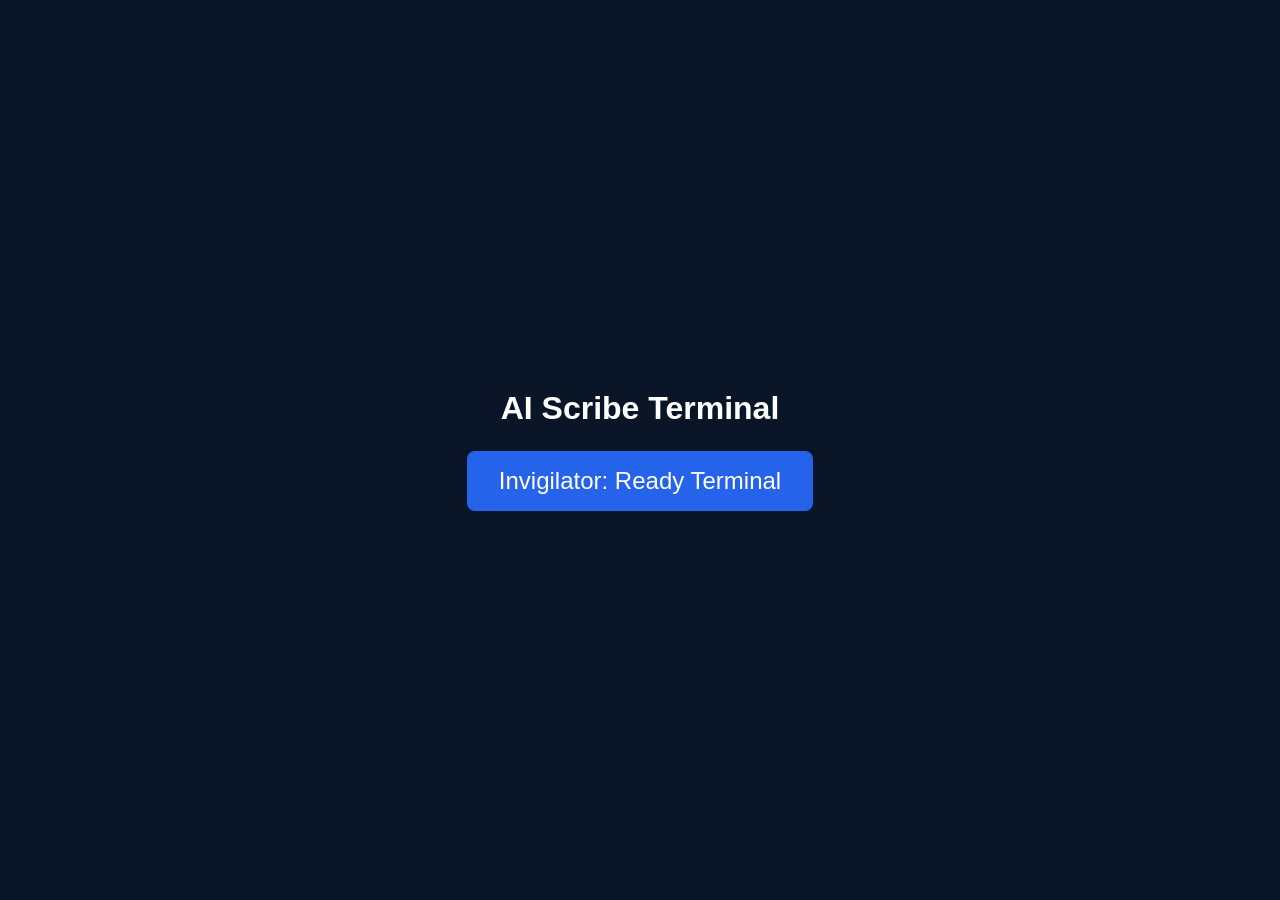
==== commit 7c79aa9d: "Added TTS onboarding for students and made exam start server-authoritative" ====
--- a/client/index.html
+++ b/client/index.html
@@ -1,84 +1,72 @@
 <!DOCTYPE html>
 <html lang="en">
 <head>
-  <meta charset="UTF-8">
-  <meta name="viewport" content="width=device-width, initial-scale=1.0">
-  <meta name="description" content="AI Scribe — Voice-driven exam interface">
-  <title>AI Scribe Exam Interface</title>
-  <link rel="stylesheet" href="/client/style.css">
+    <meta charset="UTF-8">
+    <title>AI Scribe - Exam</title>
+    <link rel="stylesheet" href="/client/style.css">
 </head>
 <body>
+    <div id="overlay" class="hidden">
+        <div class="overlay-content">
+            <h1 id="overlay-text">To submit your exam, say:<br>"I CONFIRM SUBMIT"</h1>
+            <button id="cancel-submit-btn">Cancel</button>
+            <div id="submission-spinner" class="hidden">Submitting...</div>
+        </div>
+    </div>
 
-  <!-- Top Bar -->
-  <header class="topbar">
-    <div class="topbar-brand">
-      <h1>AI Scribe</h1>
-      <div class="topbar-subtitle">Institutional Examination System</div>
+    <div id="success-screen" class="hidden">
+        <h1>✓</h1>
+        <h2>Exam Submitted Successfully</h2>
+        <p>Your answers have been recorded. This window may now be closed.</p>
+        <a id="download-pdf-link" href="#" target="_blank">Download Answer PDF</a>
+        <p id="success-session-id"></p>
     </div>
+
+    <div id="app-container">
+        <header>
+            <div class="course-info">
+                <span id="course-code">...</span> &middot; <span id="subject">Loading Exam...</span>
+            </div>
+            <div class="timer" id="timer">--:--</div>
+            <div class="status-badge" id="exam-status">Loading</div>
+        </header>
+
+        <main>
+            <section class="question-panel">
+                <div class="q-meta">
+                    <span id="q-part">Part -</span> &middot; <span id="q-progress">Q0/0</span>
+                    <span id="q-marks" class="marks">[0 marks]</span>
+                </div>
+                <div id="q-text" class="q-text">
+                    Please wait while the exam loads...
+                </div>
+                <div class="q-nav">
+                    <button id="btn-prev">◀ Prev</button>
+                    <button id="btn-next">Next ▶</button>
+                </div>
+            </section>
+
+            <section class="answer-panel">
+                <div id="answer-box">
+                    <span id="committed-text"></span><span id="pending-text" class="pending"></span>
+                </div>
+            </section>
+        </main>
+
+        <footer>
+            <div class="mic-status" id="mic-status">
+                <span class="dot" id="mic-dot"></span> <span id="mic-label">Mic Initializing...</span>
+            </div>
+            <div id="command-feedback" class="hidden"></div>
+            <div class="connection-status" id="ws-status">Connecting...</div>
+        </footer>
+    </div>
+
+    <!-- ORT dependencies -->
+    <script src="/static/ort.wasm.bundle.min.mjs" type="module"></script>
+    <script src="/static/bundle.min.js"></script>
     
-    <div class="topbar-controls">
-      <!-- VAD Status -->
-      <div class="status-pill" id="vadBar">
-        <div class="dot" id="vadDot"></div>
-        <span id="vadLabel">Mic Offline</span>
-      </div>
-
-      <!-- WS Connection Status -->
-      <div class="status-pill">
-        <div class="dot" id="wsDot"></div>
-        <span id="wsLabel">Disconnected</span>
-      </div>
-
-      <button id="startBtn" class="btn-start">Start Exam Dictation</button>
-    </div>
-  </header>
-
-  <!-- Main Layout -->
-  <main class="main-layout">
-    
-    <!-- Left Panel: Question Display -->
-    <section class="panel">
-      <header class="panel-header">
-        <span>Question Paper</span>
-        <span id="qTimer">Time Remaining: --:--</span>
-      </header>
-      <div class="panel-content" id="questionArea">
-        <!-- Dynamic questions rendered here via JS -->
-        <div class="question-item">
-          <div class="question-number">Question 1</div>
-          <div class="question-text">Explain the role of mitochondria in a eukaryotic cell. Include details on how it contributes to cellular respiration and energy production.</div>
-        </div>
-      </div>
-    </section>
-
-    <!-- Right Panel: Answer Dictation Box -->
-    <section class="panel">
-      <header class="panel-header">
-        <span>Your Answer</span>
-        <span id="wordCount">Words: 0</span>
-      </header>
-      <div class="panel-content" id="transcript" role="log" aria-live="polite">
-        <span class="placeholder">Press "Start Exam Dictation" and begin speaking. Your words will appear here...</span>
-      </div>
-      
-      <!-- Command Feedback Bar -->
-      <div id="cmdBar" role="status">
-        <span id="cmdIcon">⚡</span>
-        <span id="cmdText"></span>
-      </div>
-    </section>
-
-  </main>
-
-  <!-- Developer Debug Bar -->
-  <footer class="debug-bar">
-    <span id="statInf">Inference: 0 ms</span>
-    <span id="statChunks">Chunks: 0</span>
-    <span id="logPreview">System ready.</span>
-  </footer>
-
-  <!-- App Entry Point (Type module ensures defer) -->
-  <script type="module" src="/client/js/main.js"></script>
-
+    <!-- App -->
+    <script type="module" src="/client/js/main.js"></script>
 </body>
 </html>
--- a/client/style.css
+++ b/client/style.css
@@ -1,225 +1,232 @@
-/* ── AI Scribe Institutional CSS ── */
-
-:root {
-  --primary-blue: #003366;
-  --secondary-blue: #004080;
-  --light-blue: #e6f0fa;
-  --accent-blue: #3385ff;
-  
-  --bg-color: #f4f6f9;
-  --surface-color: #ffffff;
-  --text-dark: #202124;
-  --text-grey: #5f6368;
-  --text-light: #ffffff;
-  
-  --border-color: #dce0e4;
-  --error-color: #d93025;
-  --success-color: #1e8e3e;
-  --warn-color: #f29900;
-  
-  --radius-lg: 12px;
-  --radius-md: 8px;
-  --radius-sm: 4px;
-}
-
-*, *::before, *::after {
-  box-sizing: border-box;
-  margin: 0;
-  padding: 0;
-}
-
-body {
-  font-family: 'Segoe UI', system-ui, -apple-system, sans-serif;
-  background-color: var(--bg-color);
-  color: var(--text-dark);
-  min-height: 100vh;
-  display: flex;
-  flex-direction: column;
-}
-
-/* ── Top Bar ───────────────────────────────────────────────────────────── */
-.topbar {
-  background-color: var(--primary-blue);
-  color: var(--text-light);
-  padding: 16px 32px;
-  display: flex;
-  justify-content: space-between;
-  align-items: center;
-  box-shadow: 0 2px 4px rgba(0,0,0,0.1);
-  z-index: 10;
-}
-
-.topbar-brand h1 {
-  font-size: 1.5rem;
-  font-weight: 600;
-  letter-spacing: 0.5px;
-}
-
-.topbar-subtitle {
-  font-size: 0.85rem;
-  opacity: 0.8;
-  margin-top: 4px;
-}
-
-.topbar-controls {
-  display: flex;
-  gap: 16px;
-  align-items: center;
-}
-
-.status-pill {
-  background-color: rgba(255,255,255,0.1);
-  padding: 6px 14px;
-  border-radius: 20px;
-  font-size: 0.85rem;
-  display: flex;
-  align-items: center;
-  gap: 8px;
-}
-
+* {
+    box-sizing: border-box;
+    margin: 0;
+    padding: 0;
+}
+
+body, html {
+    width: 100%;
+    height: 100%;
+    overflow: hidden;
+    font-family: -apple-system, BlinkMacSystemFont, "Segoe UI", Roboto, Helvetica, Arial, sans-serif;
+    background-color: #f3f4f6;
+    color: #0a1628;
+}
+
+.hidden {
+    display: none !important;
+}
+
+#app-container {
+    display: flex;
+    flex-direction: column;
+    height: 100vh;
+}
+
+/* Header */
+header {
+    height: 80px;
+    background-color: #0a1628;
+    color: white;
+    display: flex;
+    justify-content: space-between;
+    align-items: center;
+    padding: 0 24px;
+    flex-shrink: 0;
+}
+.course-info {
+    font-weight: 600;
+    font-size: 1.1rem;
+}
+.timer {
+    font-family: monospace;
+    font-size: 1.5rem;
+    font-weight: bold;
+    color: #fff;
+}
+.status-badge {
+    background-color: #2563eb;
+    padding: 4px 12px;
+    border-radius: 9999px;
+    font-size: 0.875rem;
+    font-weight: 600;
+}
+
+/* Main Layout */
+main {
+    display: flex;
+    flex-grow: 1;
+    overflow: hidden;
+}
+
+.question-panel {
+    width: 40%;
+    background-color: white;
+    border-right: 1px solid #e5e7eb;
+    display: flex;
+    flex-direction: column;
+    padding: 24px;
+}
+
+.q-meta {
+    font-size: 0.9rem;
+    color: #6b7280;
+    font-weight: 600;
+    margin-bottom: 16px;
+    display: flex;
+    justify-content: space-between;
+}
+.marks {
+    color: #2563eb;
+}
+
+.q-text {
+    font-size: 1.25rem;
+    line-height: 1.6;
+    flex-grow: 1;
+    overflow-y: auto;
+}
+
+.q-nav {
+    display: flex;
+    justify-content: space-between;
+    margin-top: 16px;
+    padding-top: 16px;
+    border-top: 1px solid #e5e7eb;
+}
+.q-nav button {
+    padding: 8px 16px;
+    background-color: #f3f4f6;
+    border: 1px solid #d1d5db;
+    border-radius: 4px;
+    cursor: pointer;
+    font-weight: 600;
+    color: #374151;
+}
+.q-nav button:hover {
+    background-color: #e5e7eb;
+}
+
+.answer-panel {
+    width: 60%;
+    background-color: #f9fafb;
+    padding: 24px;
+    overflow-y: auto;
+    font-size: 1.25rem;
+    line-height: 1.8;
+}
+
+#answer-box {
+    width: 100%;
+    height: 100%;
+}
+
+.pending {
+    color: #9ca3af;
+}
+
+.low-confidence {
+    text-decoration: underline dashed #ef4444;
+}
+
+/* Footer */
+footer {
+    height: 40px;
+    background-color: #0a1628;
+    color: white;
+    display: flex;
+    justify-content: space-between;
+    align-items: center;
+    padding: 0 24px;
+    font-size: 0.875rem;
+    flex-shrink: 0;
+}
+
+.mic-status {
+    display: flex;
+    align-items: center;
+    gap: 8px;
+}
 .dot {
-  width: 8px; height: 8px;
-  border-radius: 50%;
-  background-color: #888;
-}
-.dot.connected { background-color: #4caf50; }
-.dot.error { background-color: #f44336; }
-.dot.speaking {
-  background-color: var(--warn-color);
-  animation: pulse 0.5s infinite alternate;
-}
-
-@keyframes pulse {
-  from { transform: scale(1); box-shadow: 0 0 0 0 rgba(242, 153, 0, 0.4); }
-  to { transform: scale(1.3); box-shadow: 0 0 0 4px rgba(242, 153, 0, 0); }
-}
-
-.btn-start {
-  background-color: var(--success-color);
-  color: white;
-  border: none;
-  padding: 10px 20px;
-  border-radius: var(--radius-md);
-  font-weight: 600;
-  cursor: pointer;
-  transition: opacity 0.2s;
-}
-.btn-start:hover { opacity: 0.9; }
-.btn-start.stopping { background-color: var(--error-color); }
-
-/* ── Main Layout ────────────────────────────────────────────────────────── */
-.main-layout {
-  display: flex;
-  flex-direction: column;
-  gap: 24px;
-  padding: 24px 32px;
-  flex: 1;
-}
-
-.main-layout > .panel:first-child {
-  flex: 0 0 auto; /* Question panel takes only as much height as it needs */
-  max-height: 30vh; /* Don't let a huge question push the dictation box off screen */
-}
-
-.main-layout > .panel:last-child {
-  flex: 1 1 0; /* Dictation box takes all remaining vertical space */
-}
-
-.panel {
-  background: var(--surface-color);
-  border-radius: var(--radius-lg);
-  border: 1px solid var(--border-color);
-  display: flex;
-  flex-direction: column;
-  overflow: hidden;
-  box-shadow: 0 1px 3px rgba(0,0,0,0.05);
-}
-
-.panel-header {
-  padding: 16px 24px;
-  background-color: var(--light-blue);
-  border-bottom: 1px solid var(--border-color);
-  font-weight: 600;
-  color: var(--primary-blue);
-  display: flex;
-  justify-content: space-between;
-}
-
-.panel-content {
-  padding: 24px;
-  flex: 1;
-  overflow-y: auto;
-}
-
-/* ── Question Component ─────────────────────────────────────────────────── */
-.question-item {
-  margin-bottom: 32px;
-}
-.question-number {
-  font-weight: 700;
-  color: var(--primary-blue);
-  font-size: 1.1rem;
-  margin-bottom: 8px;
-}
-.question-text {
-  font-size: 1.1rem;
-  line-height: 1.6;
-}
-
-/* ── Dictation Box Component ─────────────────────────────────────────────── */
-#transcript {
-  font-size: 1.2rem;
-  line-height: 2;
-  color: var(--text-dark);
-}
-
-.placeholder {
-  color: var(--text-grey);
-  font-style: italic;
-  opacity: 0.7;
-}
-
-/* Committed sentences */
-.sent {
-  display: inline;
-  margin-right: 4px;
-  color: var(--text-dark);
-}
-
-/* Pending / Interim words (Grey, active) */
-.pending {
-  color: var(--text-grey);
-}
-
-/* Words with low confidence */
-.w { display: inline; }
-.w.lo {
-  background-color: #fff0f0;
-  color: var(--error-color);
-  border-bottom: 2px dashed var(--error-color);
-  padding: 0 2px;
-  cursor: help;
-}
-
-/* ── Command Feedback ───────────────────────────────────────────────────── */
-#cmdBar {
-  display: none;
-  padding: 12px 24px;
-  background-color: var(--light-blue);
-  border-top: 1px solid var(--border-color);
-  color: var(--primary-blue);
-  font-weight: 600;
-  font-size: 0.95rem;
-}
-#cmdBar.visible { display: flex; align-items: center; gap: 8px; }
-
-/* ── Debug Bar ──────────────────────────────────────────────────────────── */
-.debug-bar {
-  background: #1e1e1e;
-  color: #ccc;
-  padding: 8px 32px;
-  font-size: 0.75rem;
-  display: flex;
-  justify-content: space-between;
-  font-family: monospace;
-}
+    width: 10px;
+    height: 10px;
+    border-radius: 50%;
+    background-color: #ef4444;
+}
+.dot.active {
+    background-color: #10b981;
+}
+
+#command-feedback {
+    background-color: #2563eb;
+    padding: 2px 12px;
+    border-radius: 4px;
+    font-weight: 600;
+}
+
+/* Overlays */
+#overlay {
+    position: fixed;
+    top: 0;
+    left: 0;
+    right: 0;
+    bottom: 0;
+    background-color: rgba(10, 22, 40, 0.95);
+    display: flex;
+    justify-content: center;
+    align-items: center;
+    z-index: 100;
+    color: white;
+    text-align: center;
+}
+#overlay h1 {
+    font-size: 2.5rem;
+    margin-bottom: 32px;
+}
+#overlay button {
+    padding: 12px 24px;
+    background-color: #ef4444;
+    color: white;
+    border: none;
+    border-radius: 4px;
+    font-size: 1.1rem;
+    cursor: pointer;
+    font-weight: bold;
+}
+
+#success-screen {
+    position: fixed;
+    top: 0;
+    left: 0;
+    right: 0;
+    bottom: 0;
+    background-color: white;
+    display: flex;
+    flex-direction: column;
+    justify-content: center;
+    align-items: center;
+    z-index: 200;
+    text-align: center;
+}
+#success-screen h1 {
+    font-size: 5rem;
+    color: #10b981;
+    margin-bottom: 16px;
+}
+#success-screen h2 {
+    color: #0a1628;
+    margin-bottom: 16px;
+}
+#success-screen p {
+    color: #6b7280;
+}
+#success-screen a {
+    margin-top: 24px;
+    display: inline-block;
+    padding: 12px 24px;
+    background-color: #2563eb;
+    color: white;
+    text-decoration: none;
+    border-radius: 4px;
+    font-weight: bold;
+}
